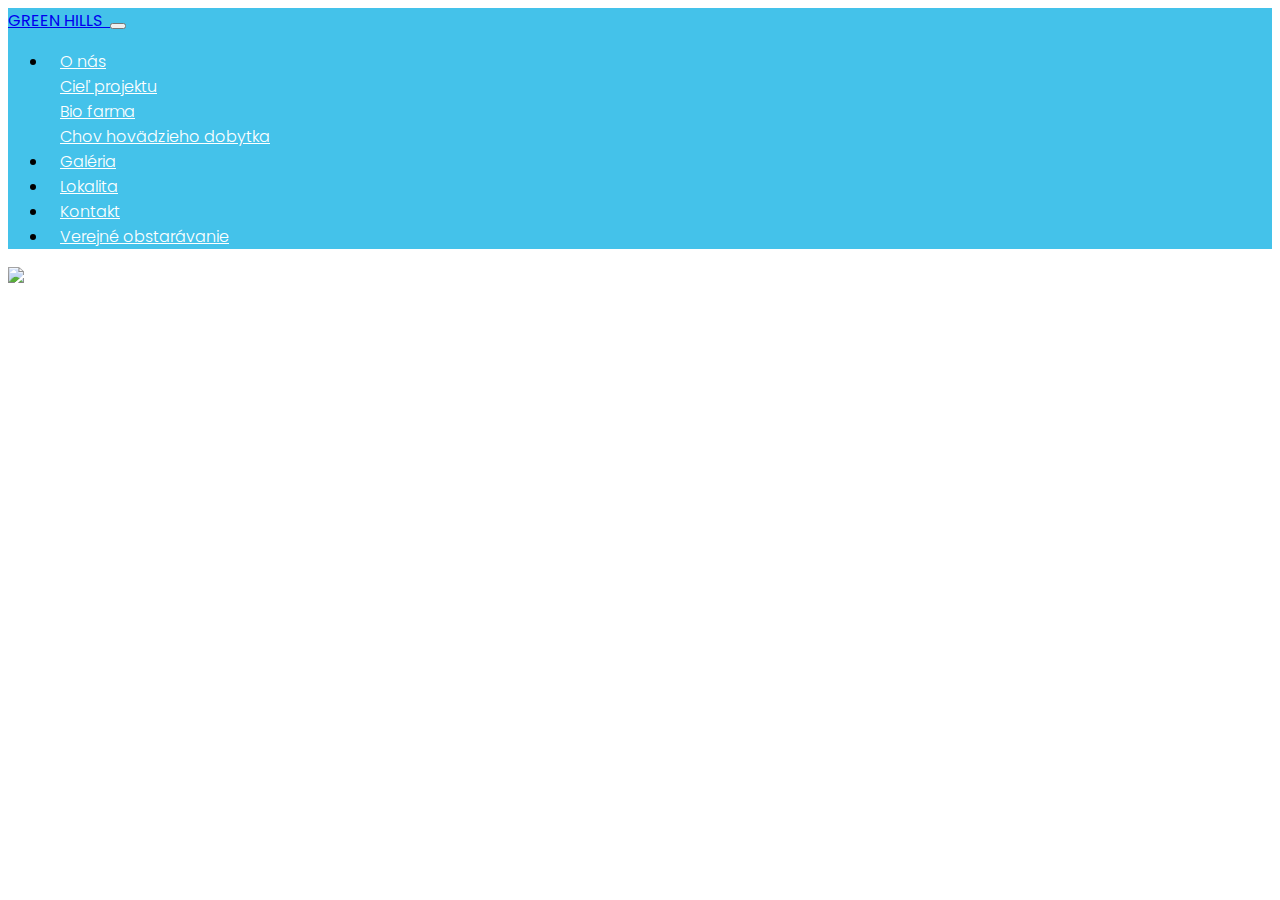
==== index.html @ 33990c2d "navbar" ====
<!DOCTYPE HTML>
<html lang="en">
  <head>
    <title>Green Hills</title>
    <meta charset="UTF-8" />
    <meta http-equiv="X-UA-Compatible" content="IE=11">
    <meta name="viewport" content="width=device-width, initial-scale=1" />
    <link rel="stylesheet" href="css/zetes.css" />
    <link rel="stylesheet" href="https://stackpath.bootstrapcdn.com/bootstrap/4.2.1/css/bootstrap.min.css" integrity="sha384-GJzZqFGwb1QTTN6wy59ffF1BuGJpLSa9DkKMp0DgiMDm4iYMj70gZWKYbI706tWS" crossorigin="anonymous">
    <link rel="stylesheet" href="https://use.fontawesome.com/releases/v5.2.0/css/all.css" integrity="sha384-hWVjflwFxL6sNzntih27bfxkr27PmbbK/iSvJ+a4+0owXq79v+lsFkW54bOGbiDQ" crossorigin="anonymous">
    <link rel='stylesheet' href='//cdnjs.cloudflare.com/ajax/libs/fancybox/3.3.5/jquery.fancybox.min.css'>

    <link href="https://fonts.googleapis.com/css?family=Poppins:300,500" rel="stylesheet">
  </head>
  <body class="homepage is-preload">

    <div id="wrapper">
      <section id="navigation" name="navigation">
        <div class="container-fluid">
          <div class="container">
             <nav  class="navbar navbar-expand-lg navbar-light" id="nav">
                <a class="navbar-brand " href="#">GREEN HILLS
                  <img src="images/logo.png" alt="">
                </a>
                <button class="navbar-toggler" type="button" data-toggle="collapse" data-target="#navbarNav" aria-controls="navbarNav" aria-expanded="false" aria-label="Toggle navigation">
                  <span class="navbar-toggler-icon"></span>
                </button>
                <div class="collapse navbar-collapse" id="navbarNav">
                  <ul class="navbar-nav ml-auto">
                    <li class="nav-item dropdown">
                      <a class="nav-link dropdown-toggle" href="#" id="navbarDropdown" role="button" data-toggle="dropdown" aria-haspopup="true" aria-expanded="false">
                        O nás
                      </a>
                      <div class="dropdown-menu" aria-labelledby="navbarDropdown">
                        <a class="dropdown-item" href="#">Cieľ projektu</a>
                        <div class="dropdown-divider"></div>
                        <a class="dropdown-item" href="#">Bio farma</a>
                        <div class="dropdown-divider"></div>
                        <a class="dropdown-item" href="#">Chov hovädzieho dobytka</a>
                      </div>
                    </li>
                    <li class="nav-item">
                      <a class="nav-link" href="gallery" onclick="ponuka()">Galéria</a>
                    </li>
                    <li class="nav-item">
                      <a class="nav-link" href="location">Lokalita</a>
                    </li>
                    <li class="nav-item">
                      <a class="nav-link" href="#contact" onclick="map()">Kontakt</a>
                    </li>
                    <li class="nav-item">
                      <a class="nav-link" href="#verejne" onclick="gallery()">Verejné obstarávanie</a>
                    </li>
                  </ul>
                </div>
              </nav>
          </div>
        </div>
      </section>
      <section id="ciel-projektu" name="ciel-projektu">
        <div class="container-fluid">
          <img src="images/header.png">
        </div>
      </section>
      
    </div>

    <script src="https://code.jquery.com/jquery-3.3.1.min.js" integrity="" crossorigin="anonymous"></script>
    <script src="https://cdnjs.cloudflare.com/ajax/libs/popper.js/1.14.6/umd/popper.min.js" integrity="sha384-wHAiFfRlMFy6i5SRaxvfOCifBUQy1xHdJ/yoi7FRNXMRBu5WHdZYu1hA6ZOblgut" crossorigin="anonymous"></script>
    <script src="https://stackpath.bootstrapcdn.com/bootstrap/4.2.1/js/bootstrap.min.js" integrity="sha384-B0UglyR+jN6CkvvICOB2joaf5I4l3gm9GU6Hc1og6Ls7i6U/mkkaduKaBhlAXv9k" crossorigin="anonymous"></script>
    <script src="js/zetes.js"></script>
    <script src='//cdnjs.cloudflare.com/ajax/libs/fancybox/3.3.5/jquery.fancybox.min.js'></script>
  </body>
</html>
---- css/zetes.css ----
* {
  font-family: "Poppins", sans-serif;
}

#wrapper #navigation {
  background-color: #44c2ea;
}
#wrapper #navigation .nav-item a {
  font-size: 1rem;
  color: white;
  font-weight: 300;
  padding: 20px 12px;
}

/*# sourceMappingURL=zetes.css.map */
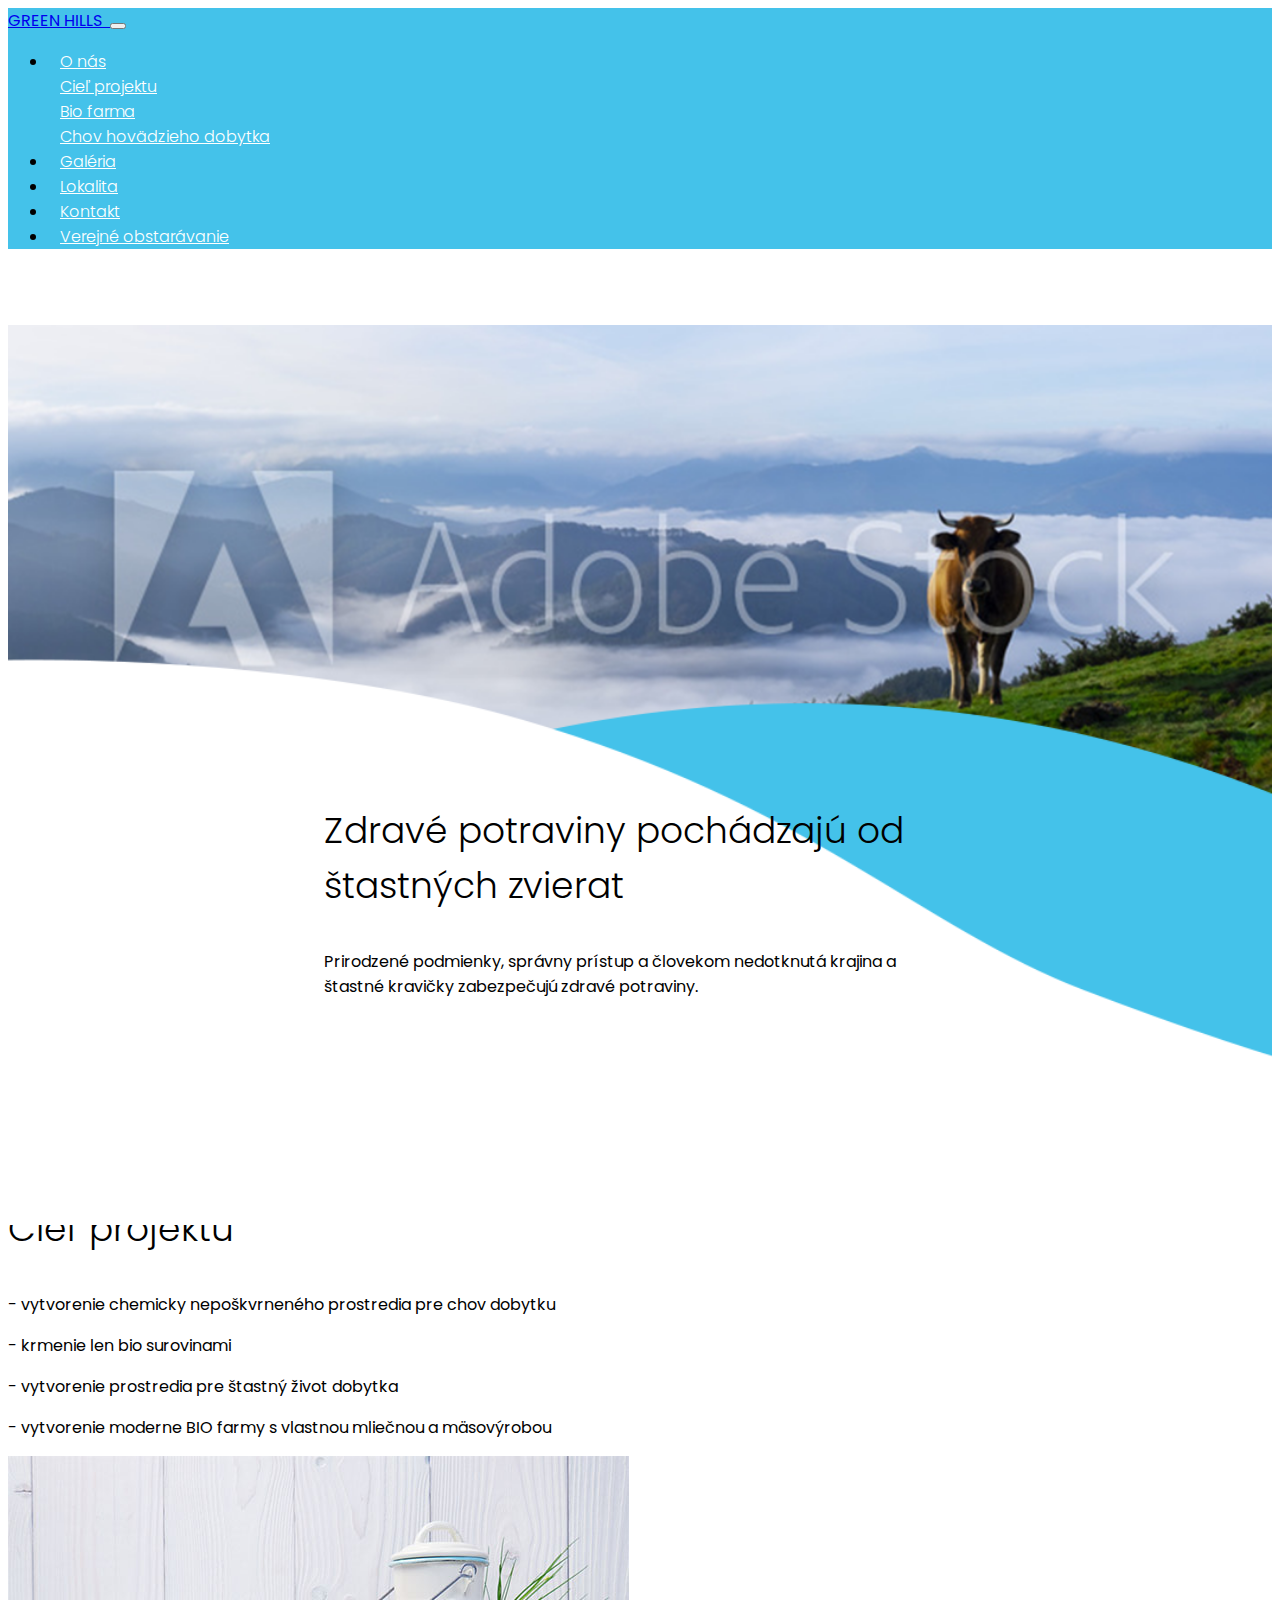
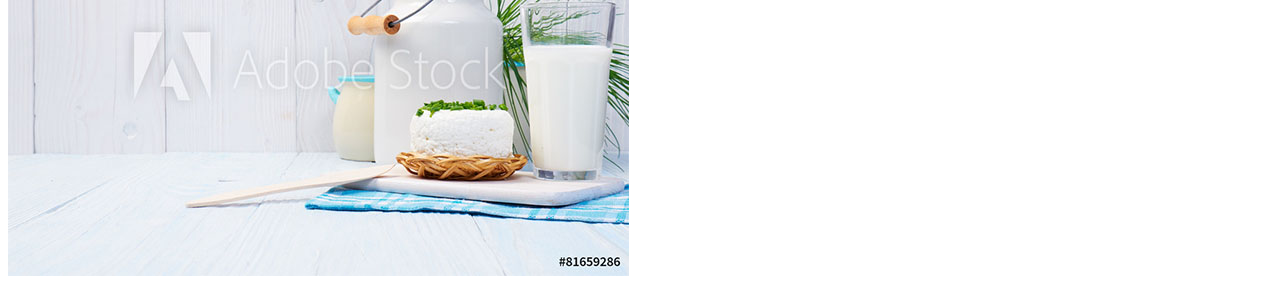
==== commit a3838feb: "about" ====
--- a/index.html
+++ b/index.html
@@ -17,8 +17,8 @@
     <div id="wrapper">
       <section id="navigation" name="navigation">
         <div class="container-fluid">
-          <div class="container">
-             <nav  class="navbar navbar-expand-lg navbar-light" id="nav">
+             <nav  class="navbar navbar-expand-lg navbar-light fixed-top" id="nav">
+              <div class="container">
                 <a class="navbar-brand " href="#">GREEN HILLS
                   <img src="images/logo.png" alt="">
                 </a>
@@ -53,13 +53,37 @@
                     </li>
                   </ul>
                 </div>
+                </div>
               </nav>
+          
+        </div>
+      </section>
+      <section id="o-nas" name="o-nas">
+        <div class="container-fluid">
+          <div class="container">
+            <div class="row">
+              <div class="headerText col-md-6">
+                <h3>Zdravé potraviny pochádzajú od štastných zvierat</h3>
+                <p>Prirodzené podmienky, správny prístup a človekom nedotknutá krajina a štastné kravičky zabezpečujú zdravé potraviny.</p>
+              </div>
+            </div>
           </div>
         </div>
       </section>
       <section id="ciel-projektu" name="ciel-projektu">
-        <div class="container-fluid">
-          <img src="images/header.png">
+        <div class="container">
+          <div class="row">
+            <div class="col-md-6">
+              <h3>Cieľ projektu</h3>
+              <p>- vytvorenie chemicky nepoškvrneného prostredia pre chov dobytku</p>
+              <p>- krmenie len bio surovinami</p>
+              <p>- vytvorenie prostredia pre štastný život dobytka</p>
+              <p>- vytvorenie moderne BIO farmy s vlastnou mliečnou a mäsovýrobou</p>
+            </div>
+            <div class="col-md-6">
+              <img src="images/mlieko.jpg">
+            </div>
+          </div>
         </div>
       </section>
       
--- a/css/zetes.css
+++ b/css/zetes.css
@@ -2,7 +2,12 @@
   font-family: "Poppins", sans-serif;
 }
 
-#wrapper #navigation {
+h3 {
+  font-size: 36px;
+  font-weight: 300;
+}
+
+#wrapper #navigation .navbar {
   background-color: #44c2ea;
 }
 #wrapper #navigation .nav-item a {
@@ -11,5 +16,26 @@
   font-weight: 300;
   padding: 20px 12px;
 }
+#wrapper #o-nas {
+  position: relative;
+  top: 60px;
+}
+#wrapper #o-nas .container-fluid {
+  background-image: url(../images/background.png);
+  padding: 0;
+  height: 100vh;
+  min-height: 700px;
+  background-size: cover;
+  background-position: center center;
+}
+#wrapper #o-nas .container-fluid img {
+  width: 100%;
+}
+#wrapper #o-nas .container {
+  position: absolute;
+  margin-left: 50%;
+  transform: translateX(-50%);
+  bottom: 210px;
+}
 
-/*# sourceMappingURL=zetes.css.map */
+/*# sourceMappingURL=css/zetes.css.map */
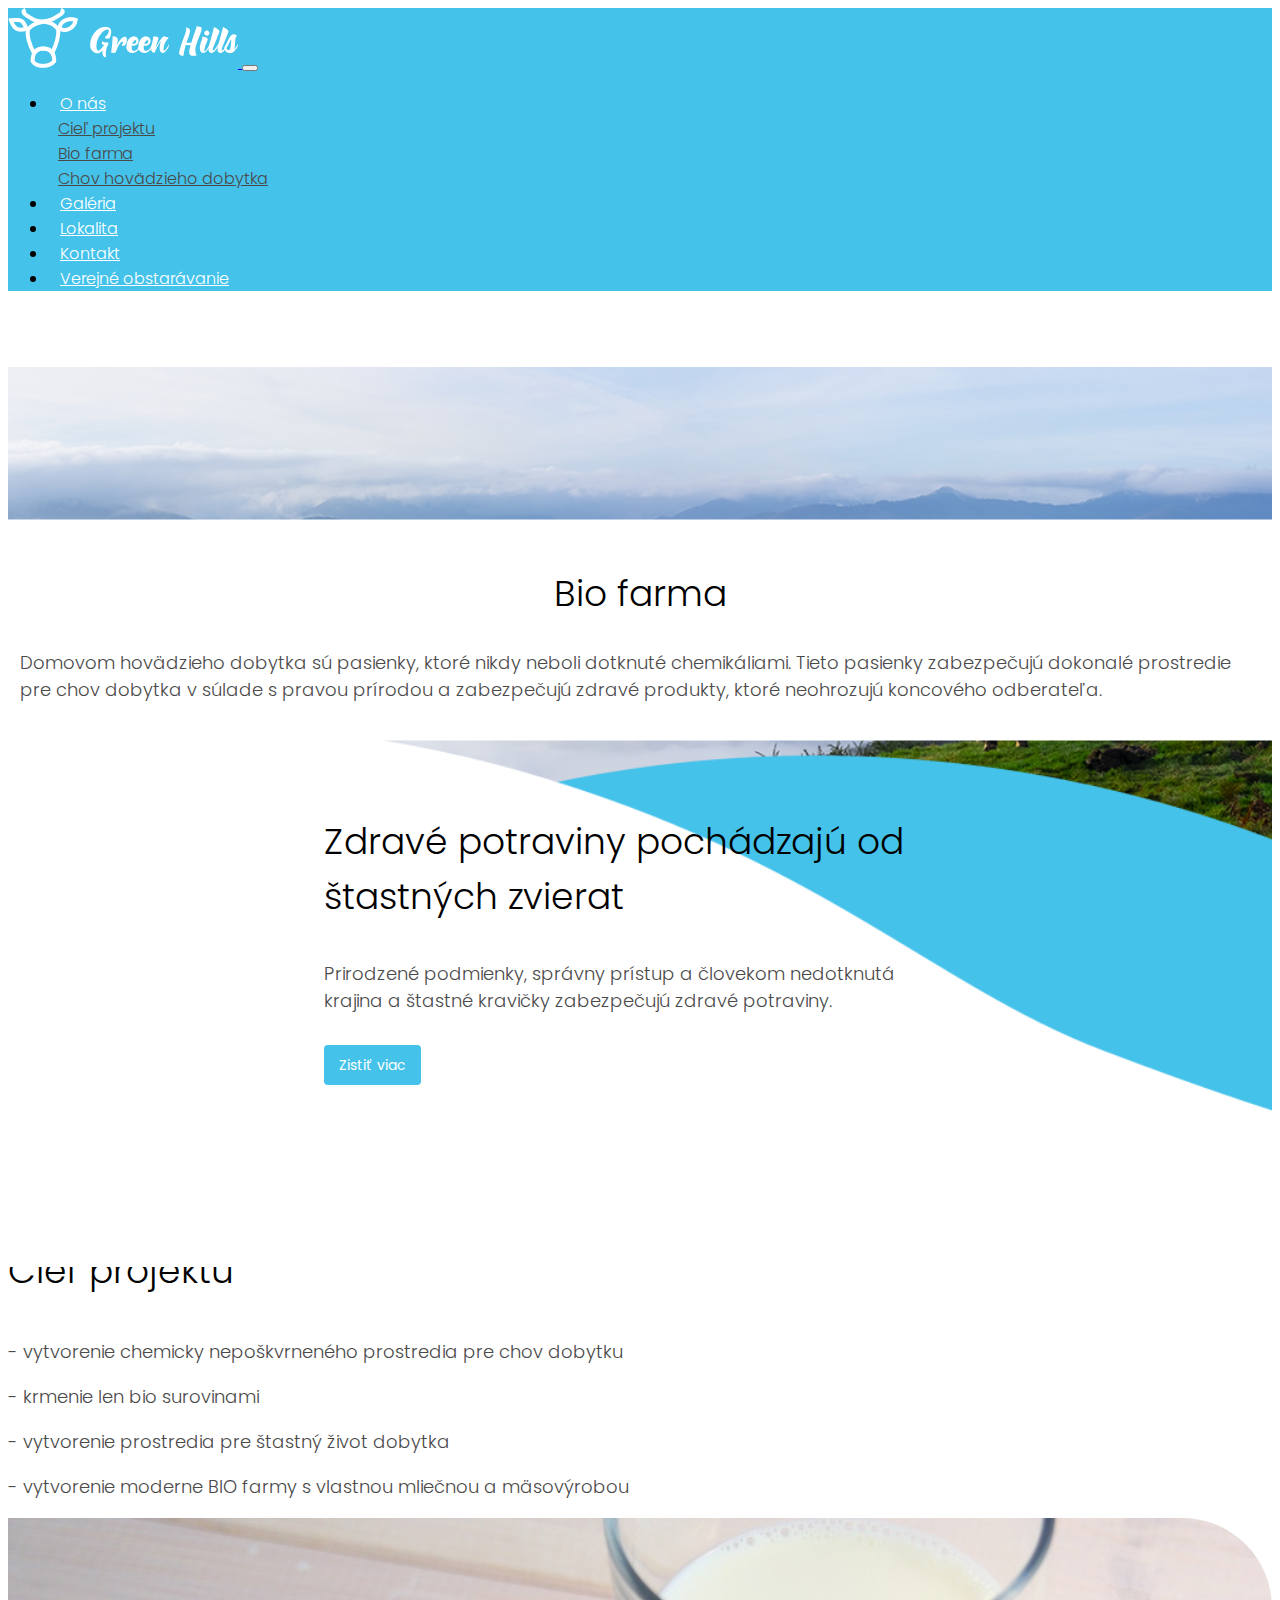
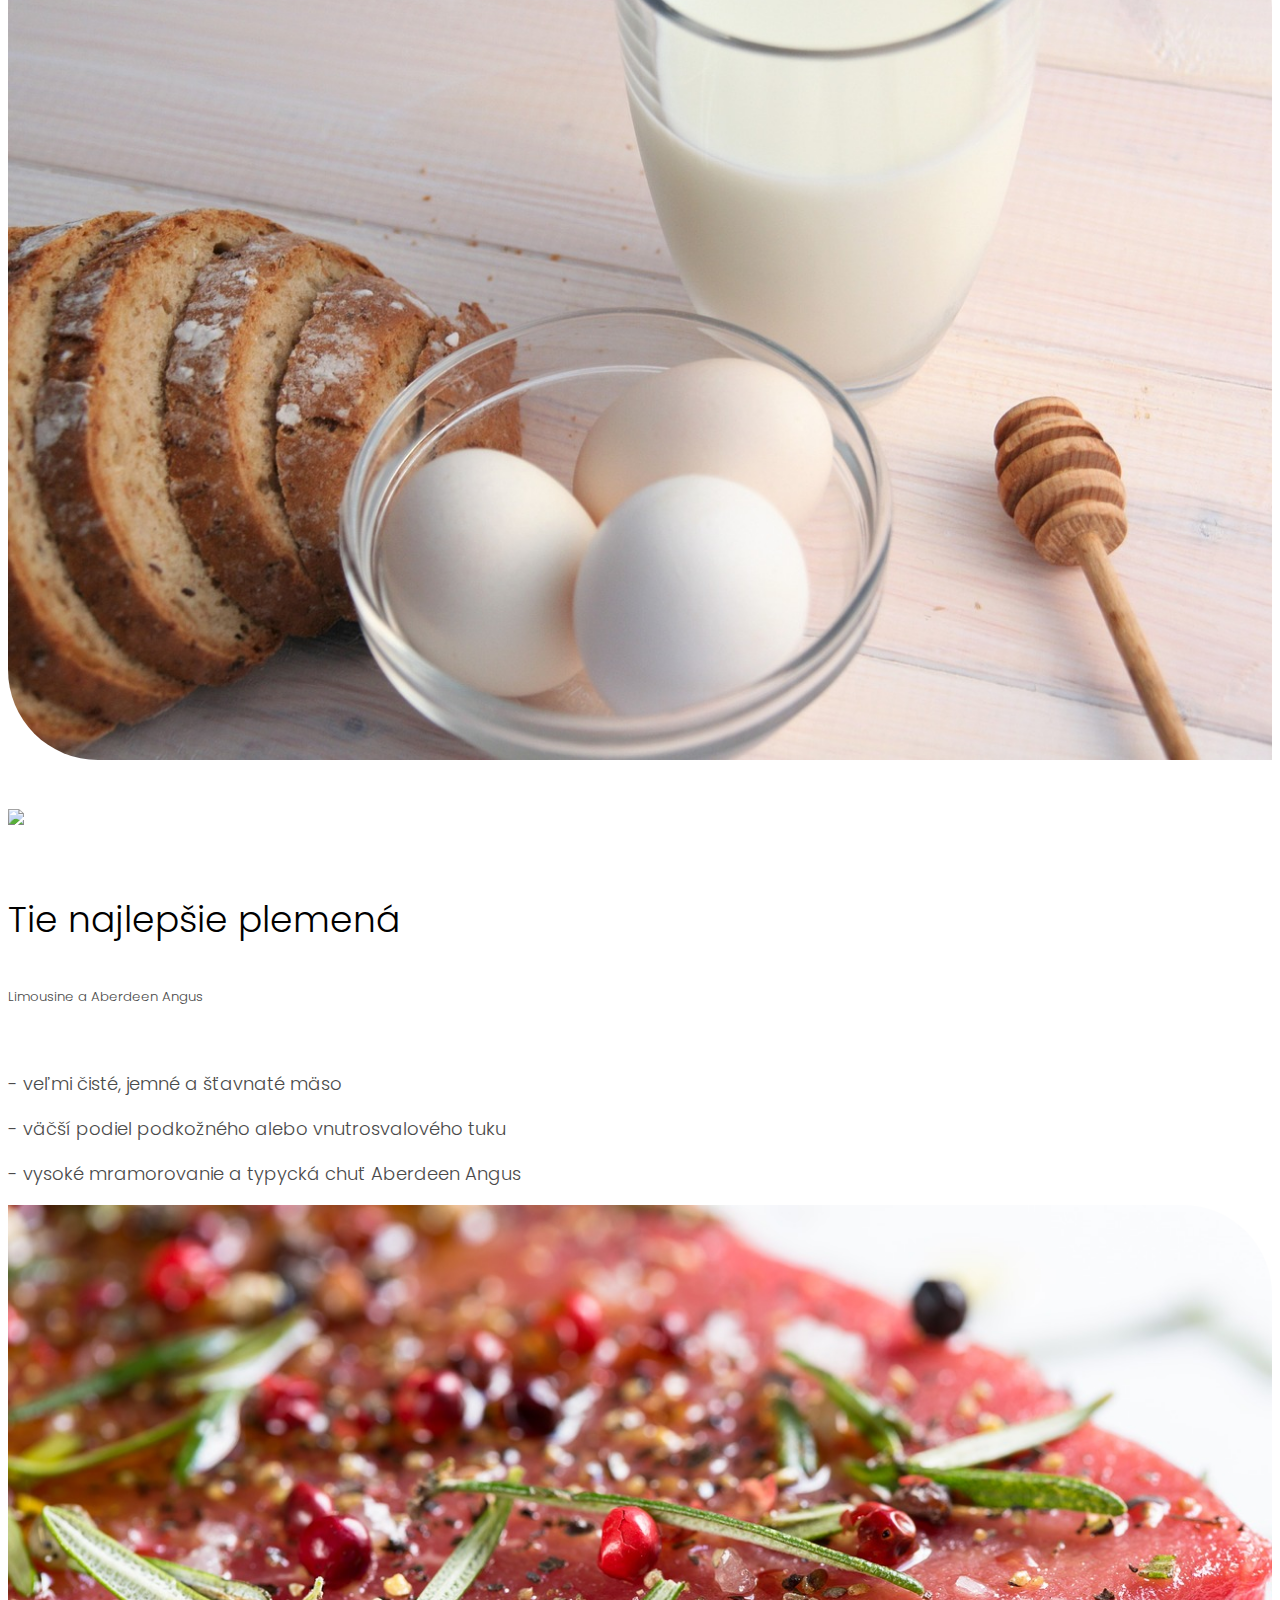
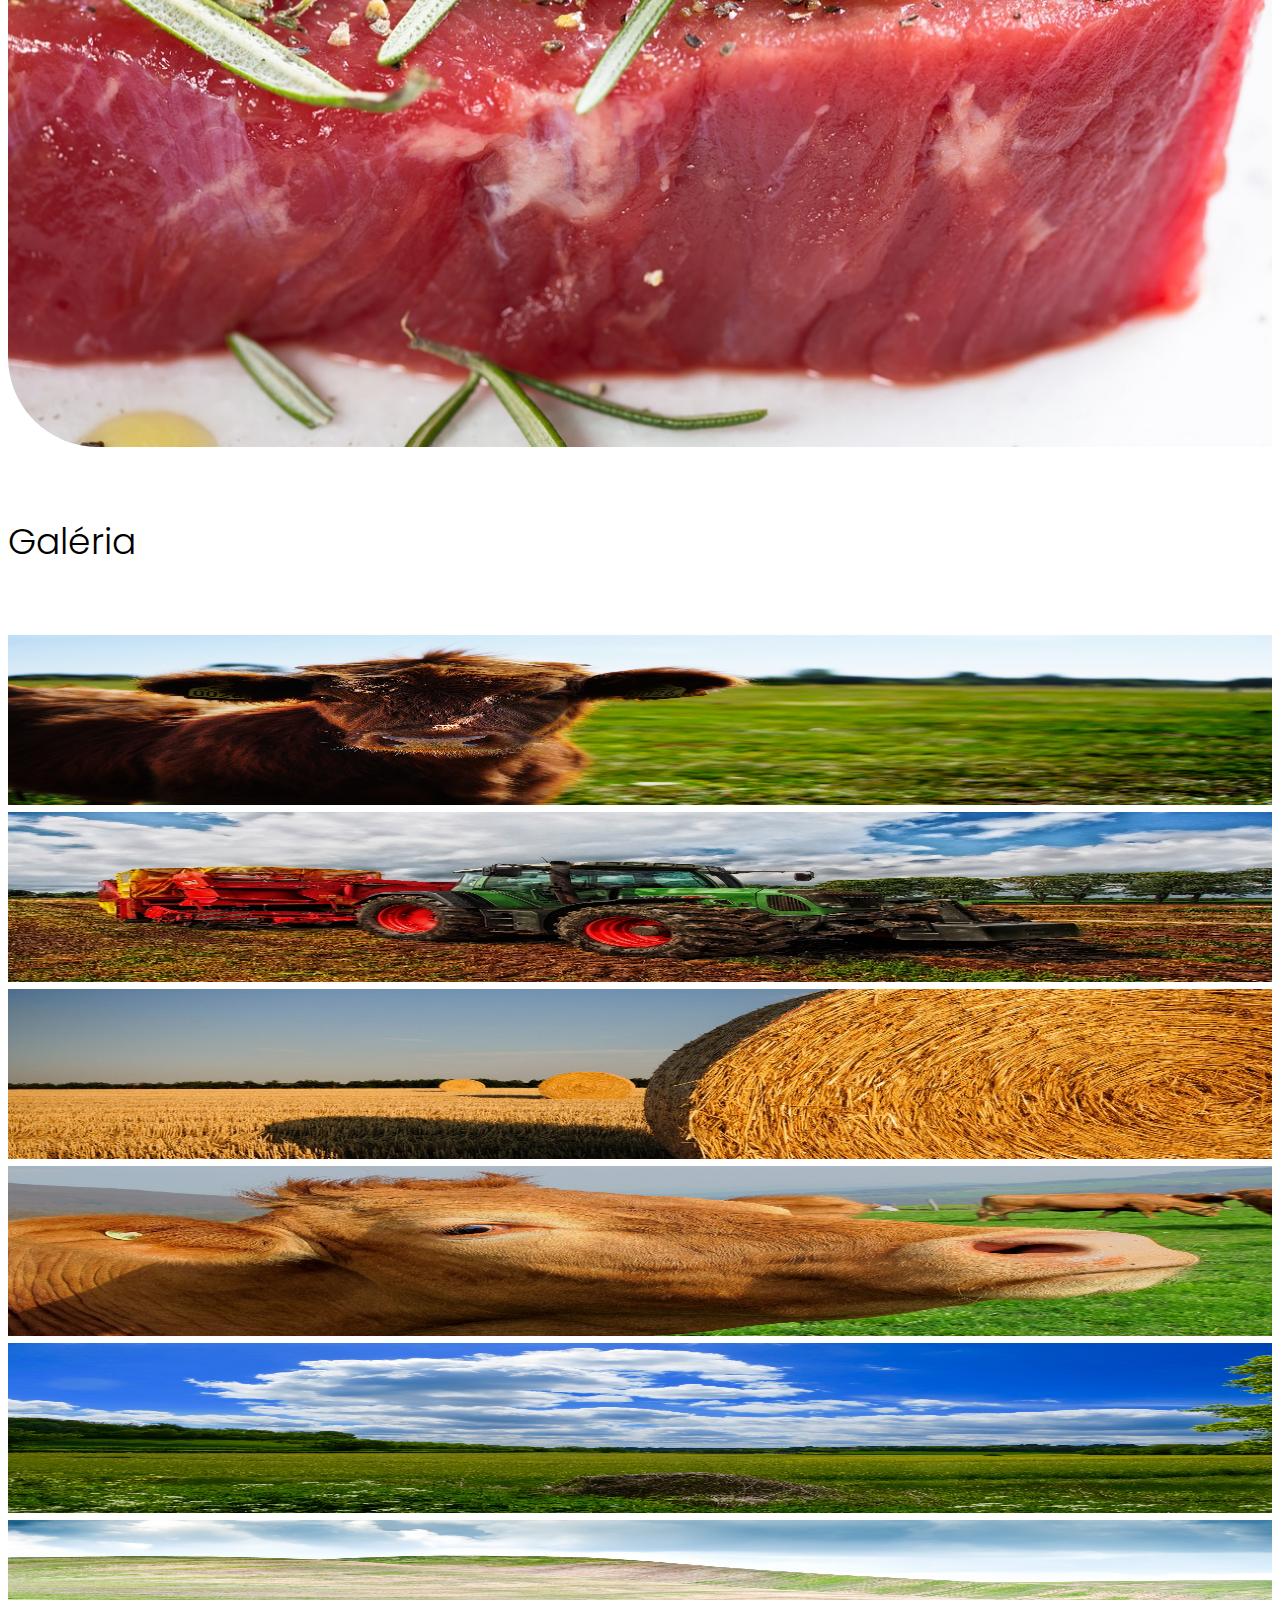
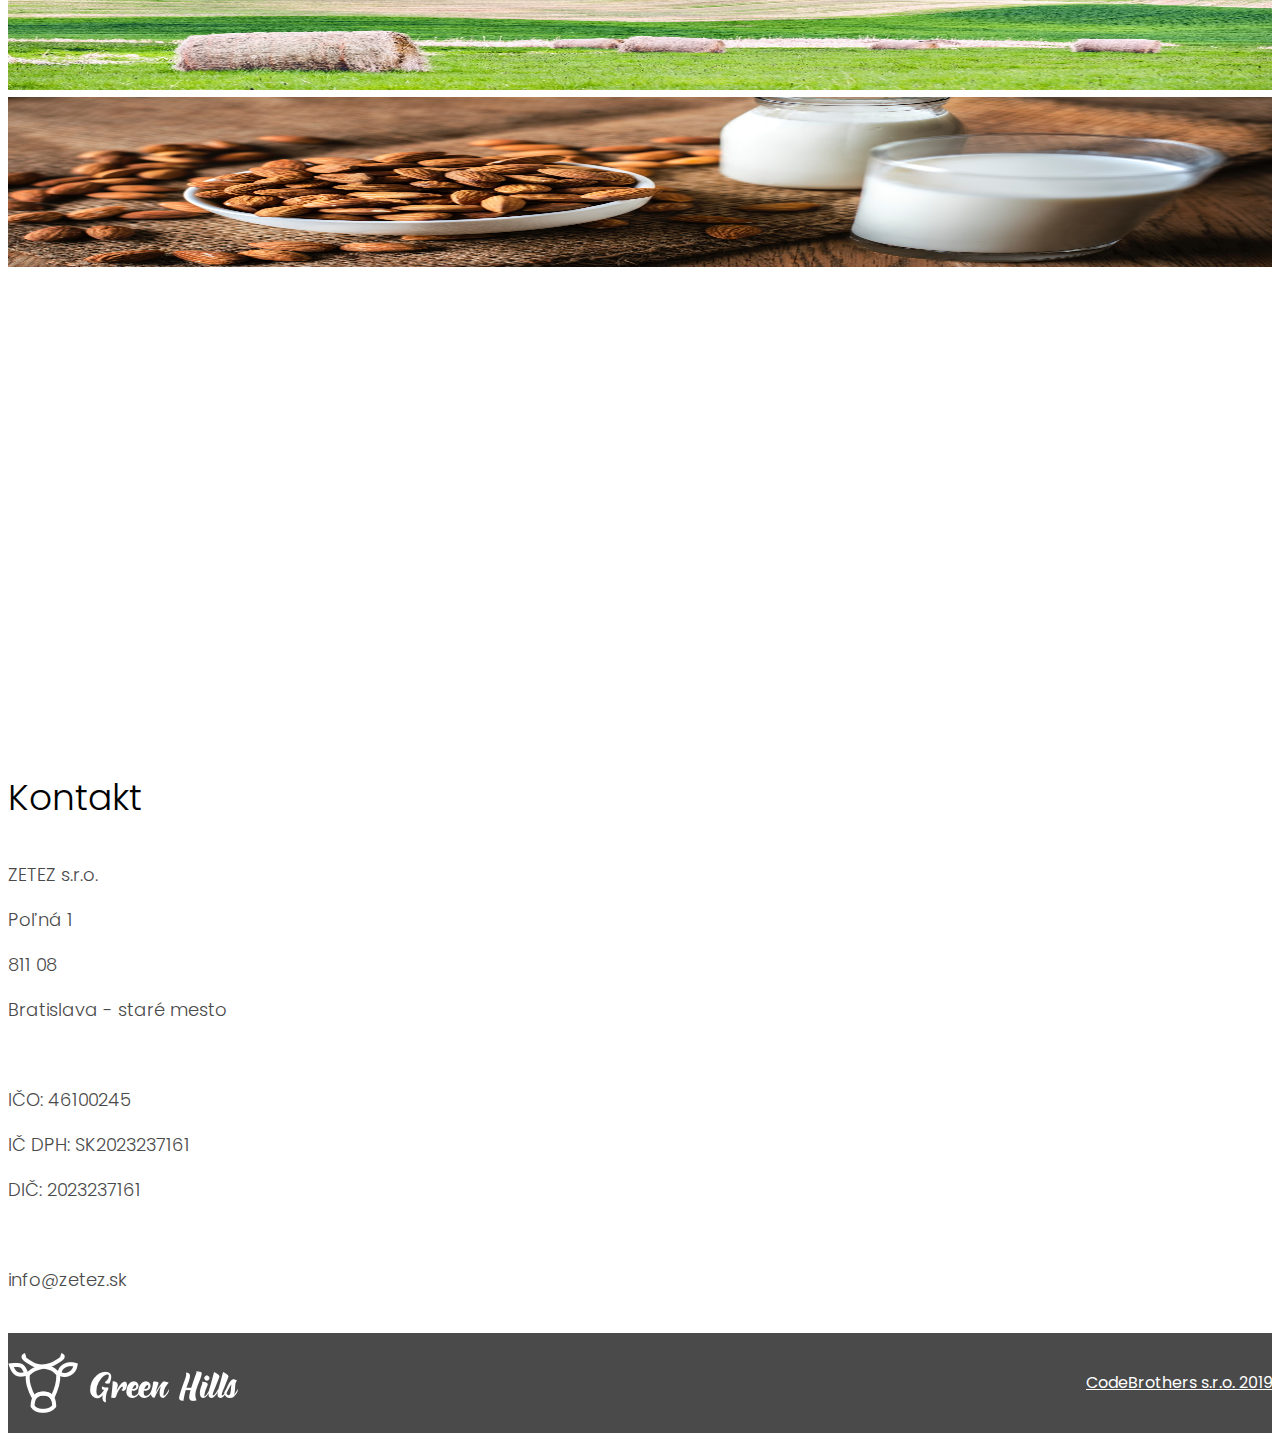
==== commit 6c526861: "final maybe" ====
--- a/index.html
+++ b/index.html
@@ -19,7 +19,7 @@
         <div class="container-fluid">
              <nav  class="navbar navbar-expand-lg navbar-light fixed-top" id="nav">
               <div class="container">
-                <a class="navbar-brand " href="#">GREEN HILLS
+                <a class="navbar-brand " href="#o-nas">
                   <img src="images/logo.png" alt="">
                 </a>
                 <button class="navbar-toggler" type="button" data-toggle="collapse" data-target="#navbarNav" aria-controls="navbarNav" aria-expanded="false" aria-label="Toggle navigation">
@@ -32,24 +32,24 @@
                         O nás
                       </a>
                       <div class="dropdown-menu" aria-labelledby="navbarDropdown">
-                        <a class="dropdown-item" href="#">Cieľ projektu</a>
+                        <a class="dropdown-item" href="#ciel-projektu">Cieľ projektu</a>
                         <div class="dropdown-divider"></div>
-                        <a class="dropdown-item" href="#">Bio farma</a>
+                        <a class="dropdown-item" href="#bio-farma">Bio farma</a>
                         <div class="dropdown-divider"></div>
-                        <a class="dropdown-item" href="#">Chov hovädzieho dobytka</a>
+                        <a class="dropdown-item" href="#chov-dobytka">Chov hovädzieho dobytka</a>
                       </div>
                     </li>
                     <li class="nav-item">
-                      <a class="nav-link" href="gallery" onclick="ponuka()">Galéria</a>
-                    </li>
-                    <li class="nav-item">
-                      <a class="nav-link" href="location">Lokalita</a>
-                    </li>
-                    <li class="nav-item">
-                      <a class="nav-link" href="#contact" onclick="map()">Kontakt</a>
-                    </li>
-                    <li class="nav-item">
-                      <a class="nav-link" href="#verejne" onclick="gallery()">Verejné obstarávanie</a>
+                      <a class="nav-link" href="#gallery" >Galéria</a>
+                    </li>
+                    <li class="nav-item">
+                      <a class="nav-link" href="#contact">Lokalita</a>
+                    </li>
+                    <li class="nav-item">
+                      <a class="nav-link" href="#contact" >Kontakt</a>
+                    </li>
+                    <li class="nav-item">
+                      <a class="nav-link" href="verejne-obstaravanie">Verejné obstarávanie</a>
                     </li>
                   </ul>
                 </div>
@@ -65,6 +65,7 @@
               <div class="headerText col-md-6">
                 <h3>Zdravé potraviny pochádzajú od štastných zvierat</h3>
                 <p>Prirodzené podmienky, správny prístup a človekom nedotknutá krajina a štastné kravičky zabezpečujú zdravé potraviny.</p>
+                <a href="#ciel-projektu">Zistiť viac</a>
               </div>
             </div>
           </div>
@@ -86,13 +87,137 @@
           </div>
         </div>
       </section>
-      
+      <section id="bio-farma" name="bio-farma">
+        <div class="container-fluid">
+          <div class="row ml-0 mr-0">
+            <div class="col-12 pl-0 pr-0">
+              <img src="images/luka.png" style="width: 100%">
+              <div class="bio-text container">
+                <h3>Bio farma</h3>
+                <p>Domovom hovädzieho dobytka sú pasienky, ktoré nikdy neboli dotknuté chemikáliami. Tieto pasienky zabezpečujú dokonalé prostredie pre chov dobytka v súlade s pravou prírodou a zabezpečujú zdravé produkty, ktoré neohrozujú koncového odberateľa.</p>
+              </div>
+            </div>
+          </div>
+        </div>
+      </section>
+      <section id="chov-dobytka" name="chov-dobytka">
+        <div class="container">
+          <div class="row">
+            <div class="col-md-6">
+              <h3>Tie najlepšie plemená</h3>
+              <h5>Limousine a Aberdeen Angus</h5>
+              <p>- veľmi čisté, jemné a šťavnaté mäso</p>
+              <p>- väčší podiel podkožného alebo vnutrosvalového tuku</p>
+              <p>- vysoké mramorovanie a typycká chuť Aberdeen Angus</p>
+            </div>
+            <div class="col-md-6">
+              <img src="images/beef.jpg">
+            </div>
+          </div>
+        </div>
+      </section>
+      <section id="gallery" name="gallery">
+        <div class="container">
+          <div class="row">
+            <h3 class="w-100 text-center mb-4 headText">Galéria</h3>
+          </div>
+            <div class = "row">
+                <div class = "col-lg-3 col-md-3 col-12 thumb">
+                  <a href="images/gallery/1.jpg" data-fancybox="images" class="fancybox">
+                    <div class="zoom">
+                      <img src="images/gallery/1.jpg" alt="" class=" img-fluid">
+                    </div>
+                    
+                  </a>
+                </div>
+                <div class = "col-lg-3 col-md-3 col-12 thumb">
+                  <a href="images/gallery/2.jpg" data-fancybox="images" class="fancybox">
+                    <div class="zoom">
+                      <img src="images/gallery/2.jpg" alt="" class=" img-fluid">
+                    </div>
+                  </a>
+                </div>
+                <div class = "col-lg-6 col-md-6 col-12 thumb">
+                  <a href="images/gallery/3.jpg" data-fancybox="images" class="fancybox">
+                    <div class="zoom">
+                      <img src="images/gallery/3_min.jpg" alt="" class=" img-fluid">
+                    </div>
+                  </a>
+                </div>
+              </div>
+              <div class="row mt-4">
+                <div class = "col-lg-3 col-md-3 col-12 thumb">
+                  <a href="images/gallery/5.jpg" data-fancybox="images" class="fancybox">
+                    <div class="zoom">
+                      <img src="images/gallery/5.jpg" alt="" class=" img-fluid">
+                    </div>
+                  </a>
+                </div>
+                <div class = "col-lg-3 col-md-3 col-12 thumb">
+                  <a href="images/gallery/6.jpg" data-fancybox="images" class="fancybox">
+                    <div class="zoom">
+                      <img src="images/gallery/6.jpg" alt="" class=" img-fluid">
+                    </div>
+                  </a>
+                </div>
+                <div class = "col-lg-3 col-md-3 col-12 thumb">
+                  <a href="images/gallery/7.jpg" data-fancybox="images" class="fancybox">
+                    <div class="zoom">
+                      <img src="images/gallery/7.jpg" alt="" class=" img-fluid">
+                    </div>
+                  </a>
+                </div>
+                <div class = "col-lg-3 col-md-3 col-12 thumb">
+                  <a href="images/gallery/8.jpg" data-fancybox="images" class="fancybox">
+                    <div class="zoom">
+                      <img src="images/gallery/8.jpg" alt="" class=" img-fluid">
+                    </div>
+                  </a>
+                </div>
+              </div>
+        </div>
+      </section>
+      <section id="contact" name="contact">
+        <div class="container">
+          <div class="row">
+            <div class="col-md-6">
+              <div id="map"></div>
+            </div>
+            <div class="col-md-6">
+              <h3 class="text-center pb-3">Kontakt</h3>
+              <p class="text-center mb-0 mt-0">ZETEZ s.r.o.</p>
+              <p class="text-center mb-0 mt-0">Poľná 1</p>
+              <p class="text-center mb-0 mt-0">811 08</p>
+              <p class="text-center mb-0 mt-0">Bratislava - staré mesto</p>
+              <p>&nbsp</p>
+              <p class="text-center mb-0 mt-0">IČO: 46100245</p>
+              <p class="text-center mb-0 mt-0">IČ DPH: SK2023237161</p>
+              <p class="text-center mb-0 mt-0">DIČ: 2023237161</p>
+              <p>&nbsp</p>
+              <p class="text-center mb-0 mt-0">info@zetez.sk</p>
+            </div>
+          </div>
+        </div>
+      </section>
+      <section id="footer">
+        <div class="container">
+          <div class="row">
+            <div class="col-12">
+              <img src="images/logo.png">
+              <a target="_blank" href="https://codebrothers.sk">CodeBrothers s.r.o. 2019</a>
+            </div>
+          </div>
+        </div>
+      </section>
     </div>
+
+    
 
     <script src="https://code.jquery.com/jquery-3.3.1.min.js" integrity="" crossorigin="anonymous"></script>
     <script src="https://cdnjs.cloudflare.com/ajax/libs/popper.js/1.14.6/umd/popper.min.js" integrity="sha384-wHAiFfRlMFy6i5SRaxvfOCifBUQy1xHdJ/yoi7FRNXMRBu5WHdZYu1hA6ZOblgut" crossorigin="anonymous"></script>
     <script src="https://stackpath.bootstrapcdn.com/bootstrap/4.2.1/js/bootstrap.min.js" integrity="sha384-B0UglyR+jN6CkvvICOB2joaf5I4l3gm9GU6Hc1og6Ls7i6U/mkkaduKaBhlAXv9k" crossorigin="anonymous"></script>
     <script src="js/zetes.js"></script>
     <script src='//cdnjs.cloudflare.com/ajax/libs/fancybox/3.3.5/jquery.fancybox.min.js'></script>
+    <script src="https://maps.googleapis.com/maps/api/js?key=AIzaSyD9HzXFgdFMSWJRIzLY6vFg1c_dsnny2Kk&callback=initMap" async defer></script>
   </body>
 </html>--- a/css/zetes.css
+++ b/css/zetes.css
@@ -3,8 +3,38 @@
 }
 
 h3 {
-  font-size: 36px;
-  font-weight: 300;
+  font-size: 36px !important;
+  font-weight: 300 !important;
+}
+@media screen and (max-width: 992px) {
+  h3 {
+    font-size: 32px !important;
+  }
+}
+@media screen and (max-width: 768px) {
+  h3 {
+    padding-left: 20px;
+  }
+}
+
+p {
+  font-size: 18px !important;
+  color: #4a4a4a !important;
+  font-weight: 300 !important;
+}
+@media screen and (max-width: 992px) {
+  p {
+    font-size: 14px !important;
+  }
+}
+@media screen and (max-width: 768px) {
+  p {
+    padding-left: 20px;
+  }
+}
+
+body {
+  overflow-x: hidden;
 }
 
 #wrapper #navigation .navbar {
@@ -16,6 +46,14 @@
   font-weight: 300;
   padding: 20px 12px;
 }
+@media screen and (max-width: 768px) {
+  #wrapper #navigation .nav-item a {
+    padding-left: 20px;
+  }
+}
+#wrapper #navigation .dropdown-item {
+  color: #4a4a4a !important;
+}
 #wrapper #o-nas {
   position: relative;
   top: 60px;
@@ -24,9 +62,17 @@
   background-image: url(../images/background.png);
   padding: 0;
   height: 100vh;
-  min-height: 700px;
+  min-height: 750px;
   background-size: cover;
   background-position: center center;
+  background-repeat: no-repeat;
+}
+@media screen and (max-width: 768px) {
+  #wrapper #o-nas .container-fluid {
+    background-size: cover;
+    background-position-x: 70%;
+    background-position-y: -120px;
+  }
 }
 #wrapper #o-nas .container-fluid img {
   width: 100%;
@@ -37,5 +83,261 @@
   transform: translateX(-50%);
   bottom: 210px;
 }
-
-/*# sourceMappingURL=css/zetes.css.map */
+@media screen and (max-width: 992px) {
+  #wrapper #o-nas .container .headerText {
+    top: 30px;
+  }
+}
+@media screen and (max-width: 768px) {
+  #wrapper #o-nas .container .headerText {
+    top: 60px;
+  }
+}
+#wrapper #o-nas .container .headerText a {
+  background-color: #44c2ea;
+  color: white;
+  font-size: 14px;
+  padding: 10px 15px;
+  text-decoration: none;
+  border-radius: 4px;
+  top: 20px;
+  position: relative;
+}
+@media screen and (max-width: 768px) {
+  #wrapper #o-nas .container .headerText a {
+    margin-left: 20px;
+  }
+}
+#wrapper #ciel-projektu {
+  margin-top: 20px;
+}
+#wrapper #ciel-projektu img {
+  width: 100%;
+  border-bottom-left-radius: 90px;
+  border-top-right-radius: 90px;
+}
+@media screen and (max-width: 768px) {
+  #wrapper #ciel-projektu img {
+    margin-top: 30px;
+  }
+}
+#wrapper #ciel-projektu h3 {
+  margin-bottom: 40px;
+}
+@media screen and (max-width: 768px) {
+  #wrapper #ciel-projektu h3 {
+    text-align: left;
+    padding-left: 20px;
+  }
+}
+#wrapper #ciel-projektu p {
+  padding-right: 40px;
+}
+@media screen and (max-width: 992px) {
+  #wrapper #ciel-projektu p {
+    margin-bottom: 0;
+  }
+}
+@media screen and (max-width: 768px) {
+  #wrapper #ciel-projektu p {
+    text-align: left;
+    padding-left: 20px;
+  }
+}
+#wrapper #bio-farma {
+  margin-top: 40px;
+}
+#wrapper #bio-farma .container-fluid {
+  padding: 0;
+}
+#wrapper #bio-farma p {
+  padding: 20px 20px;
+}
+#wrapper #bio-farma h3 {
+  text-align: center;
+  padding: 20px;
+}
+#wrapper #bio-farma .bio-text {
+  position: absolute;
+  background-color: white;
+  top: 70%;
+  transform: translateY(-50%);
+  left: 0;
+  right: 0;
+  margin: auto;
+}
+@media screen and (max-width: 768px) {
+  #wrapper #bio-farma .bio-text {
+    position: relative;
+    top: 100px;
+  }
+}
+@media screen and (max-width: 440px) {
+  #wrapper #bio-farma .bio-text {
+    top: 120px;
+  }
+}
+@media screen and (max-width: 1440px) {
+  #wrapper #bio-farma .bio-text h3 {
+    margin-bottom: 0;
+    padding: 10px;
+  }
+  #wrapper #bio-farma .bio-text p {
+    padding-top: 0;
+  }
+}
+@media screen and (max-width: 768px) {
+  #wrapper #bio-farma .bio-text h3 {
+    margin-bottom: 0;
+    padding: 20px;
+    text-align: left;
+  }
+  #wrapper #bio-farma .bio-text p {
+    padding-top: 0;
+    text-align: left;
+    padding-left: 20px;
+  }
+}
+@media screen and (max-width: 768px) {
+  #wrapper #bio-farma img {
+    width: 150% !important;
+    left: -15%;
+    position: relative;
+  }
+}
+
+#chov-dobytka {
+  margin-top: 60px;
+}
+@media screen and (max-width: 768px) {
+  #chov-dobytka {
+    margin-top: 0px;
+  }
+}
+#chov-dobytka img {
+  width: 100%;
+  border-bottom-left-radius: 90px;
+  border-top-right-radius: 90px;
+}
+@media screen and (max-width: 992px) {
+  #chov-dobytka img {
+    margin-top: 60px;
+  }
+}
+#chov-dobytka h3 {
+  margin-top: 40px;
+}
+#chov-dobytka h5 {
+  color: #4a4a4a !important;
+  font-weight: 300 !important;
+  margin-top: 40px;
+  padding-bottom: 40px;
+}
+@media screen and (max-width: 992px) {
+  #chov-dobytka h5 {
+    margin-top: 20px;
+    padding-bottom: 20px;
+  }
+}
+@media screen and (max-width: 768px) {
+  #chov-dobytka h5 {
+    padding-left: 20px;
+  }
+}
+@media screen and (max-width: 992px) {
+  #chov-dobytka p {
+    margin-bottom: 0;
+  }
+}
+
+#gallery {
+  margin-top: 60px;
+}
+#gallery h3 {
+  padding-bottom: 30px;
+}
+@media screen and (max-width: 1200px) {
+  #gallery img {
+    min-height: 160px;
+    max-height: 160px;
+  }
+}
+@media screen and (max-width: 992px) {
+  #gallery img {
+    min-height: 120px;
+    max-height: 120px;
+  }
+}
+@media screen and (max-width: 768px) {
+  #gallery img {
+    min-height: 220px;
+    max-height: 220px;
+    margin-top: 12px;
+  }
+}
+@media screen and (max-width: 768px) {
+  #gallery .row {
+    margin-top: 0px !important;
+  }
+}
+
+#contact {
+  margin-top: 60px;
+}
+@media screen and (max-width: 768px) {
+  #contact .col-md-6 {
+    margin-top: 30px !important;
+  }
+}
+
+.zoom {
+  overflow: hidden;
+}
+.zoom:hover img {
+  transform: scale(1.3);
+}
+.zoom img {
+  width: 100%;
+  max-height: 170px;
+  transition: all 0.5s ease-in-out;
+}
+
+#map {
+  height: 400px;
+  width: 100%;
+}
+
+#footer {
+  background-color: #4a4a4a;
+  padding-top: 20px;
+  padding-bottom: 20px;
+  margin-top: 40px;
+}
+#footer .col-12 {
+  display: flex;
+  justify-content: space-between;
+  align-items: center;
+}
+#footer .col-12 a {
+  color: white !important;
+}
+@media screen and (max-width: 768px) {
+  #footer img {
+    width: 130px;
+  }
+}
+
+#verejne-obstaravanie {
+  margin-top: 160px;
+}
+
+@media screen and (max-width: 992px) {
+  .dropdown-menu {
+    border: none !important;
+  }
+}
+.dropdown-menu .dropdown-item {
+  padding: 10px 10px !important;
+}
+
+/*# sourceMappingURL=zetes.css.map */
